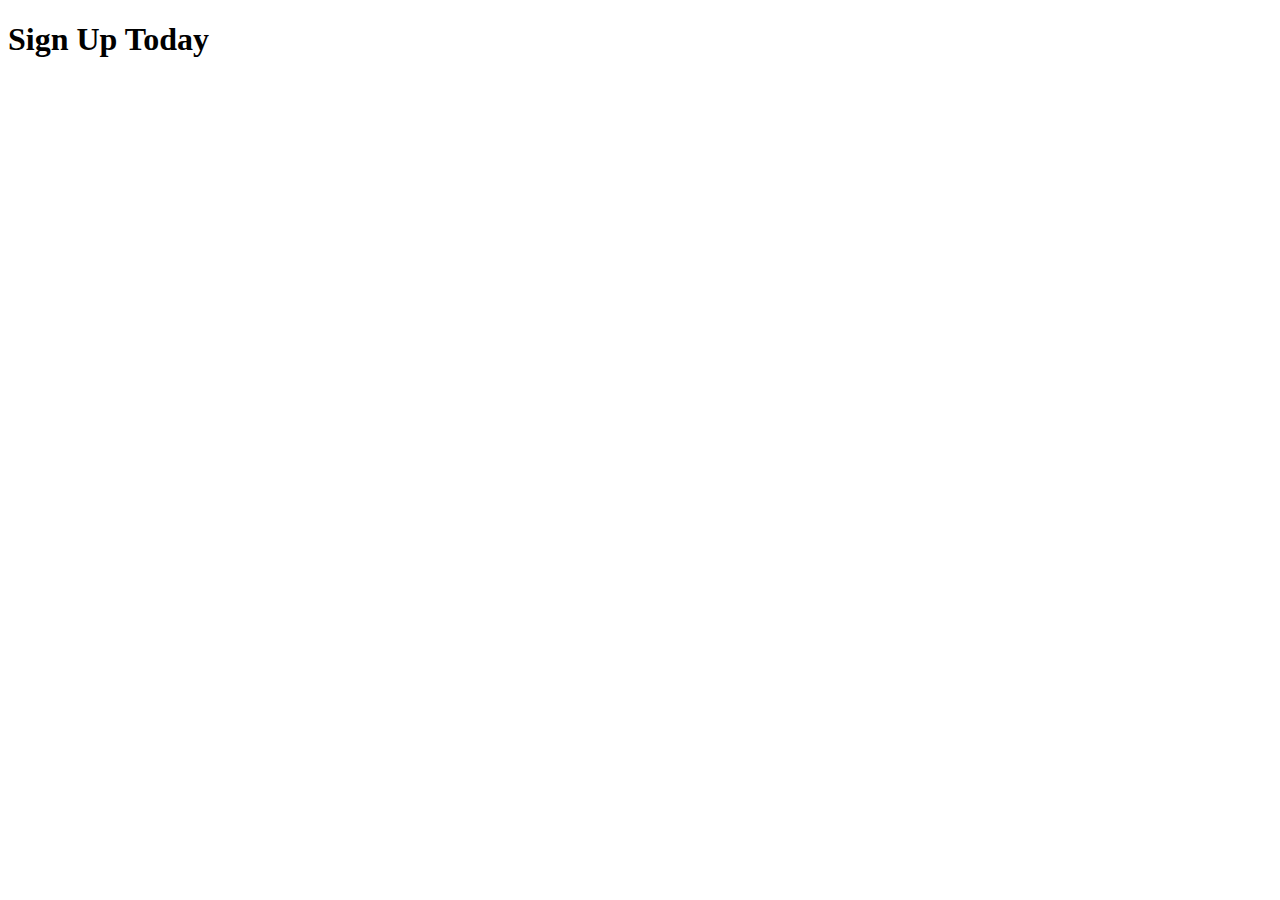
==== SignUp2/index.html @ e77925aa "added images" ====
<!DOCTYPE html>
<html lang="en">
<head>
    <meta charset="UTF-8">
    <meta name="viewport" content="width=device-width, initial-scale=1.0">
    <meta http-equiv="X-UA-Compatible" content="ie=edge">
    <link rel="stylesheet" href="styles.css">
    <title>SignUp</title>
</head>
<body>
    <h1>Sign Up Today</h1>
</body>
</html>
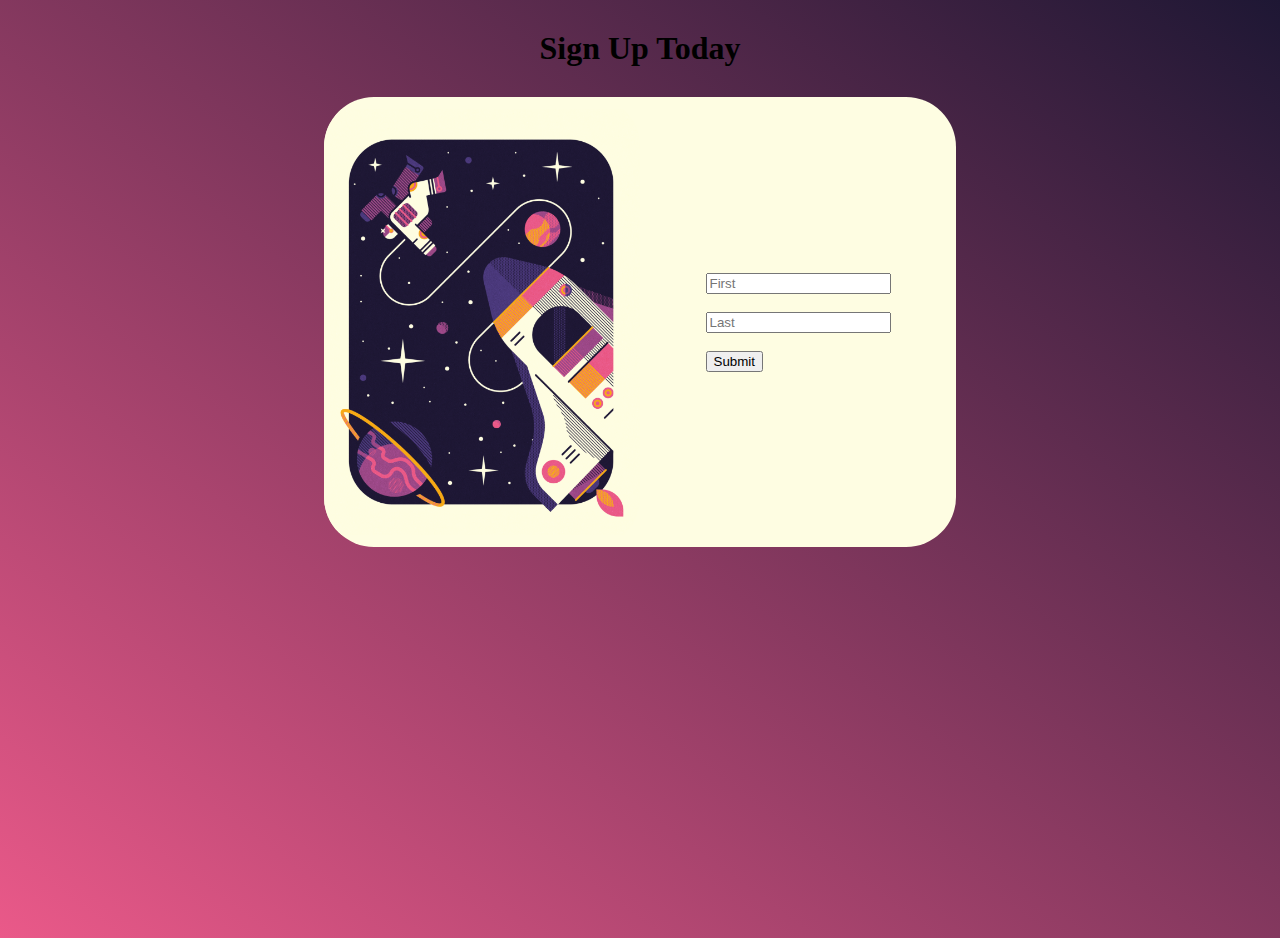
==== commit 924bec81: "vanilla css creation" ====
--- a/SignUp2/index.html
+++ b/SignUp2/index.html
@@ -9,5 +9,19 @@
 </head>
 <body>
     <h1>Sign Up Today</h1>
+    <div class="container">
+        <div class="img-side">
+
+        </div>
+        <div class="form-side">
+            <form action="#">
+                <label for="fname"></label>
+                <input type="text" id="fname" name="fname" placeholder="First"><br><br>
+                <label for="lname"></label>
+                <input type="text" id="lname" name="lname" placeholder="Last"><br><br>
+                <input type="submit" value="Submit">
+              </form>
+        </div>
+    </div>
 </body>
 </html>--- a/SignUp2/styles.css
+++ b/SignUp2/styles.css
@@ -0,0 +1,34 @@
+
+body{
+    height:100vh;
+    background: linear-gradient(to bottom left,rgba(30,23,52), rgba(234,89,137) );
+}
+h1{
+    text-align: center;
+    margin:30px auto;
+}
+.container{
+    width:50%;
+    height:50%;
+    background-color: #FEFDE2;
+    border-radius: 50px;
+    margin:0 auto;
+    display:flex;
+}
+.img-side{
+    border-radius: 50px;
+    width:100%;
+    background-image: url("images/space1.png");
+    background-size:contain;
+    background-repeat: no-repeat;
+    background-position: center;
+}
+.form-side{
+    width:100%;
+    display: flex;
+    justify-content: center;
+    align-items: center;
+}
+form{
+    
+}